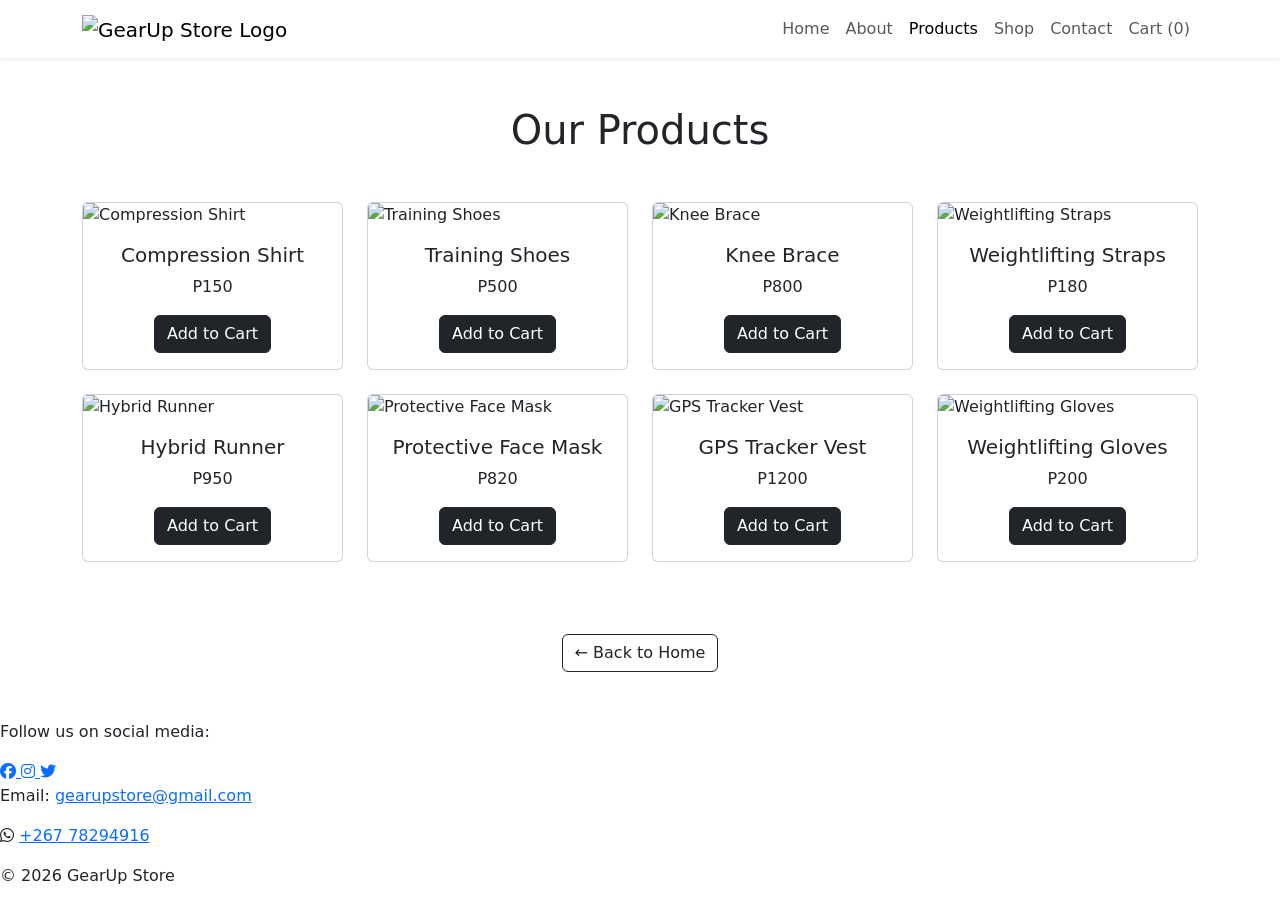
==== products.html @ f74ddca6 "Add files via upload I uploaded the documentation, html files, css files and javascript files" ====
<!DOCTYPE html>
<html lang="en">

<head>

  <meta charset="UTF-8">

  <meta name="viewport"
  content="width=device-width, initial-scale=1.0">

  <title>Products - GearUp Store</title>

  <link rel="stylesheet" href="css/products.css">

  <link href="https://cdn.jsdelivr.net/npm/bootstrap@5.3.3/dist/css/bootstrap.min.css" rel="stylesheet">

  <link rel="stylesheet" href="https://cdnjs.cloudflare.com/ajax/libs/font-awesome/6.5.1/css/all.min.css">

</head>

<body>

<!-- NAVBAR -->

<header>

<nav class="navbar navbar-expand-lg navbar-light  shadow-sm">

  <div class="container">

    <a class="navbar-brand" href="index.html">

      <img src="images/logo.png.png" alt="GearUp Store Logo" width="180">

    </a>

    <button class="navbar-toggler" type="button" data-bs-toggle="collapse" data-bs-target="#navbarNav">

      <span class="navbar-toggler-icon"></span>

    </button>

    <div class="collapse navbar-collapse" id="navbarNav">

      <ul class="navbar-nav ms-auto">

        <li class="nav-item">
          <a href="index.html" class="nav-link">
            Home
          </a>
        </li>

        <li class="nav-item">
          <a href="about.html" class="nav-link">
            About
          </a>
        </li>

        <li class="nav-item">
          <a href="products.html" class="nav-link active">
            Products
          </a>
        </li>

        <li class="nav-item">
          <a href="shop.html"  class="nav-link">
            Shop
          </a>
        </li>

        <li class="nav-item">
          <a href="contact.html" class="nav-link">
            Contact
          </a>
        </li>

        <li class="nav-item">
          <a href="checkout.html" class="nav-link">

            Cart (<span id="cart-count">0</span>)

          </a>
        </li>

      </ul>

    </div>

  </div>

</nav>

</header>

<!-- PRODUCTS SECTION -->

<section class="products py-5">

  <div class="container">

    <h1 class="text-center mb-5">
      Our Products
    </h1>

    <div class="row">

      <!-- PRODUCT 1 -->

      <div class="col-md-3 mb-4">

        <div class="card h-100">

          <img src="images/product1.jpg"
          class="card-img-top"
          alt="Compression Shirt">

          <div class="card-body text-center">

            <h5>Compression Shirt</h5>

            <p>P150</p>

            <button class="btn btn-dark add-cart"
            data-name="Compression Shirt"
            data-price="150">

              Add to Cart

            </button>

          </div>

        </div>

      </div>

      <!-- PRODUCT 2 -->

      <div class="col-md-3 mb-4">

        <div class="card h-100">

          <img src="images/product4.jpg"
          class="card-img-top"
          alt="Training Shoes">

          <div class="card-body text-center">

            <h5>Training Shoes</h5>

            <p>P500</p>

            <button class="btn btn-dark add-cart"
            data-name="Training Shoes"
            data-price="500">

              Add to Cart

            </button>

          </div>

        </div>

      </div>

      <!-- PRODUCT 3 -->

      <div class="col-md-3 mb-4">

        <div class="card h-100">

          <img src="images/Product5.jpg" class="card-img-top" alt="Knee Brace">

          <div class="card-body text-center">

            <h5>Knee Brace</h5>

            <p>P800</p>

            <button class="btn btn-dark add-cart" data-name="Knee Brace"  data-price="800">

              Add to Cart

            </button>

          </div>

        </div>

      </div>

      <!-- PRODUCT 4 -->

      <div class="col-md-3 mb-4">

        <div class="card h-100">

          <img src="images/Product6.jpg" class="card-img-top" alt="Weightlifting Straps">

          <div class="card-body text-center">

            <h5>Weightlifting Straps</h5>

            <p>P180</p>

            <button class="btn btn-dark add-cart" data-name="Weightlifting Straps" data-price="180">

              Add to Cart

            </button>

          </div>

        </div>

      </div>

      <!-- PRODUCT 5 -->

      <div class="col-md-3 mb-4">

        <div class="card h-100">

          <img src="images/Offer1.jpg" class="card-img-top" alt="Hybrid Runner">

          <div class="card-body text-center">

            <h5>Hybrid Runner</h5>

            <p>P950</p>

            <button class="btn btn-dark add-cart" data-name="Hybrid Runner" data-price="950">

              Add to Cart

            </button>

          </div>

        </div>

      </div>

      <!-- PRODUCT 6 -->

      <div class="col-md-3 mb-4">

        <div class="card h-100">

          <img src="images/Latest20.webp" class="card-img-top" alt="Protective Face Mask">

          <div class="card-body text-center">

            <h5>Protective Face Mask</h5>

            <p>P820</p>

            <button class="btn btn-dark add-cart" data-name="Protective Face Mask" data-price="820">

              Add to Cart

            </button>

          </div>

        </div>

      </div>

      <!-- PRODUCT 7 -->

      <div class="col-md-3 mb-4">

        <div class="card h-100">

          <img src="images/Latest18.webp" class="card-img-top" alt="GPS Tracker Vest">

          <div class="card-body text-center">

            <h5>GPS Tracker Vest</h5>

            <p>P1200</p>

            <button class="btn btn-dark add-cart" data-name="GPS Tracker Vest" data-price="1200">

              Add to Cart

            </button>

          </div>

        </div>

      </div>

      <!-- PRODUCT 8 -->

      <div class="col-md-3 mb-4">

        <div class="card h-100">

          <img src="images/Product3.jpg"
          class="card-img-top"
          alt="Weightlifting Gloves">

          <div class="card-body text-center">

            <h5>Weightlifting Gloves</h5>

            <p>P200</p>

            <button class="btn btn-dark add-cart"  data-name="Weightlifting Gloves" data-price="200">

              Add to Cart

            </button>

          </div>

        </div>

      </div>

    </div>

  </div>

</section>

<!-- BACK BUTTON -->

<div class="text-center mb-5">

  <a href="index.html" class="btn btn-outline-dark">

    ← Back to Home

  </a>

</div>

<!-- FOOTER -->

<footer>

  <p>Follow us on social media:</p>

  <div class="social-icons">

    <a href="https://facebook.com/GearUpStore" target="_blank">

      <i class="fab fa-facebook"></i>

    </a>

    <a href="https://instagram.com/GearUpStore" target="_blank">

      <i class="fab fa-instagram"></i>

    </a>

    <a href="https://twitter.com/GearUpStore" target="_blank">

      <i class="fab fa-twitter"></i>

    </a>

  </div>

  <p>

    Email:

    <a href="mailto:gearupstore@gmail.com">
      gearupstore@gmail.com
    </a>

  </p>

  <p>

    <i class="fab fa-whatsapp"></i>

    <a href="https://wa.me/26778294916" target="_blank">

      +267 78294916

    </a>

  </p>

  <p>© 2026 GearUp Store</p>

</footer>

<!-- CART MESSAGE -->

<div id="cart-message"></div>

<!-- SCRIPTS -->

<script src="https://cdn.jsdelivr.net/npm/bootstrap@5.3.3/dist/js/bootstrap.bundle.min.js"></script>

<script src="js/cart.js"></script>

</body>
</html>
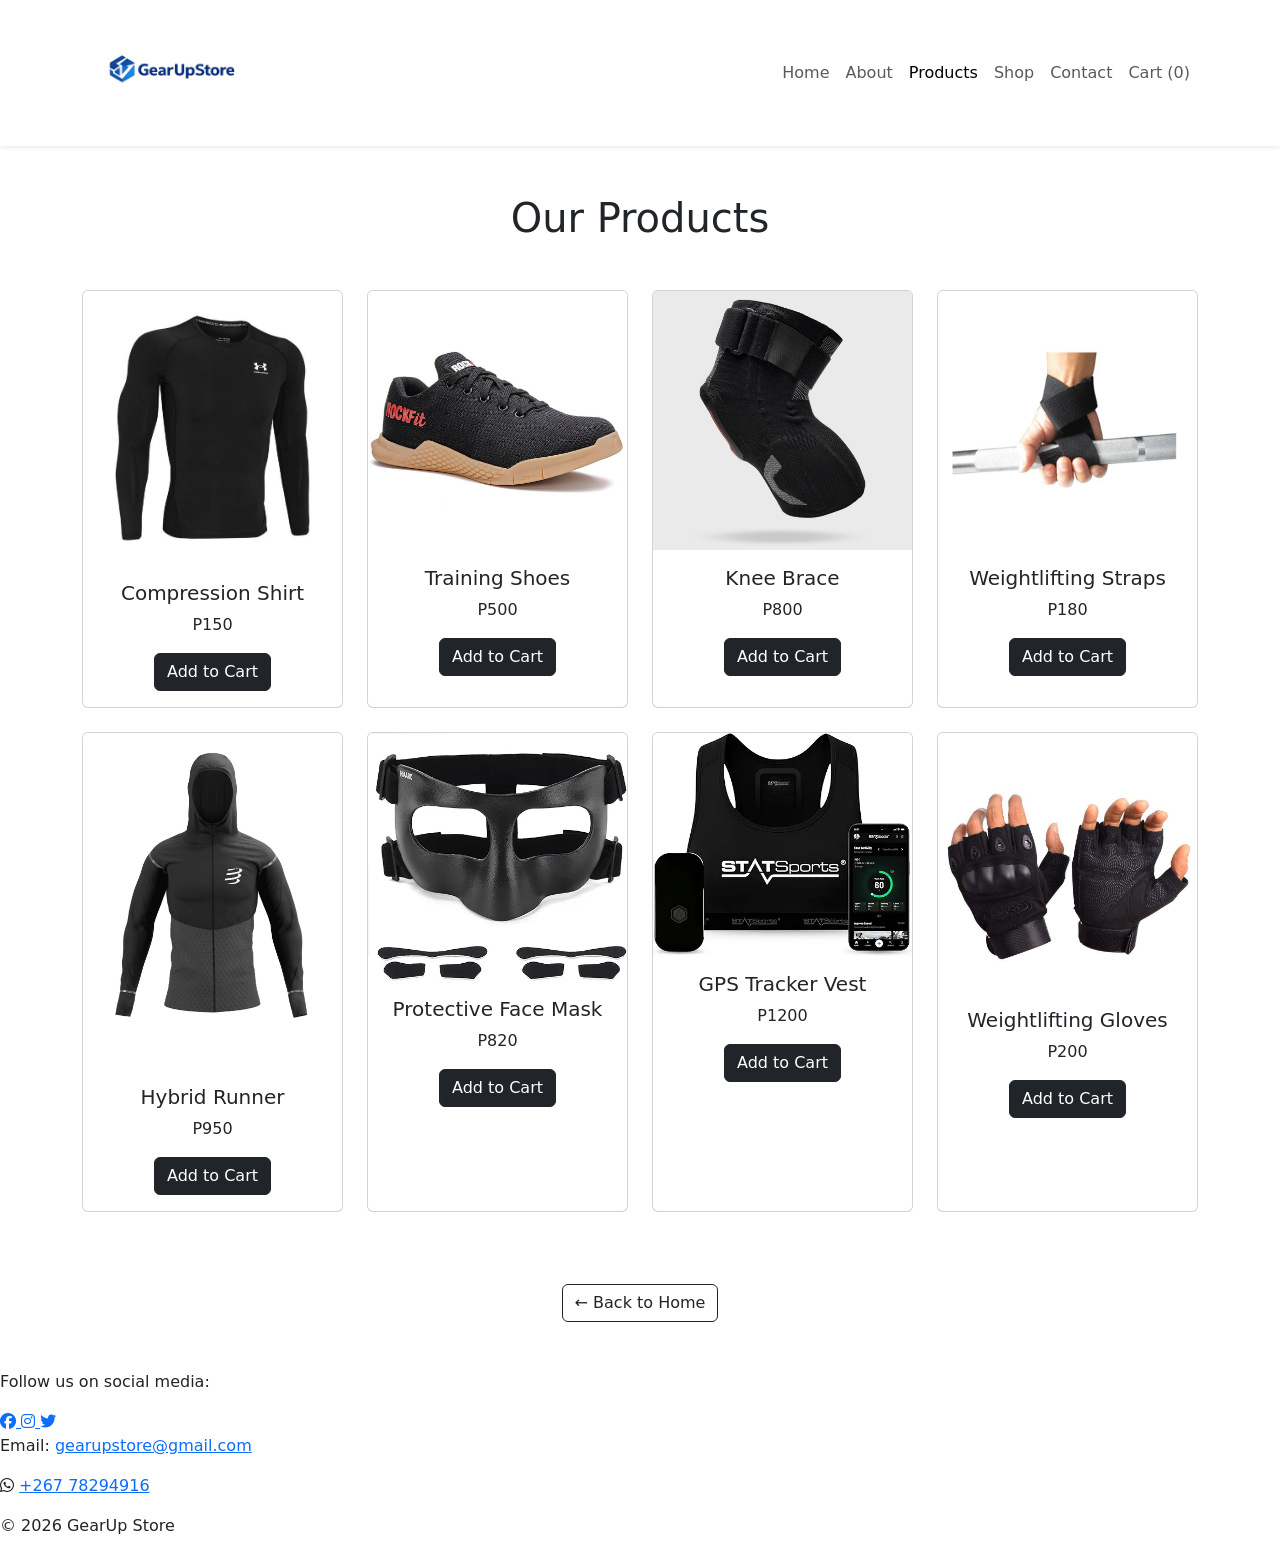
==== commit f8160431: "Update products.html" ====
--- a/products.html
+++ b/products.html
@@ -110,7 +110,7 @@
 
         <div class="card h-100">
 
-          <img src="images/product1.jpg"
+          <img src="images/Product1.jpg"
           class="card-img-top"
           alt="Compression Shirt">
 
@@ -140,7 +140,7 @@
 
         <div class="card h-100">
 
-          <img src="images/product4.jpg"
+          <img src="images/Product4.jpg"
           class="card-img-top"
           alt="Training Shoes">
 
@@ -405,4 +405,4 @@
 <script src="js/cart.js"></script>
 
 </body>
-</html>+</html>
